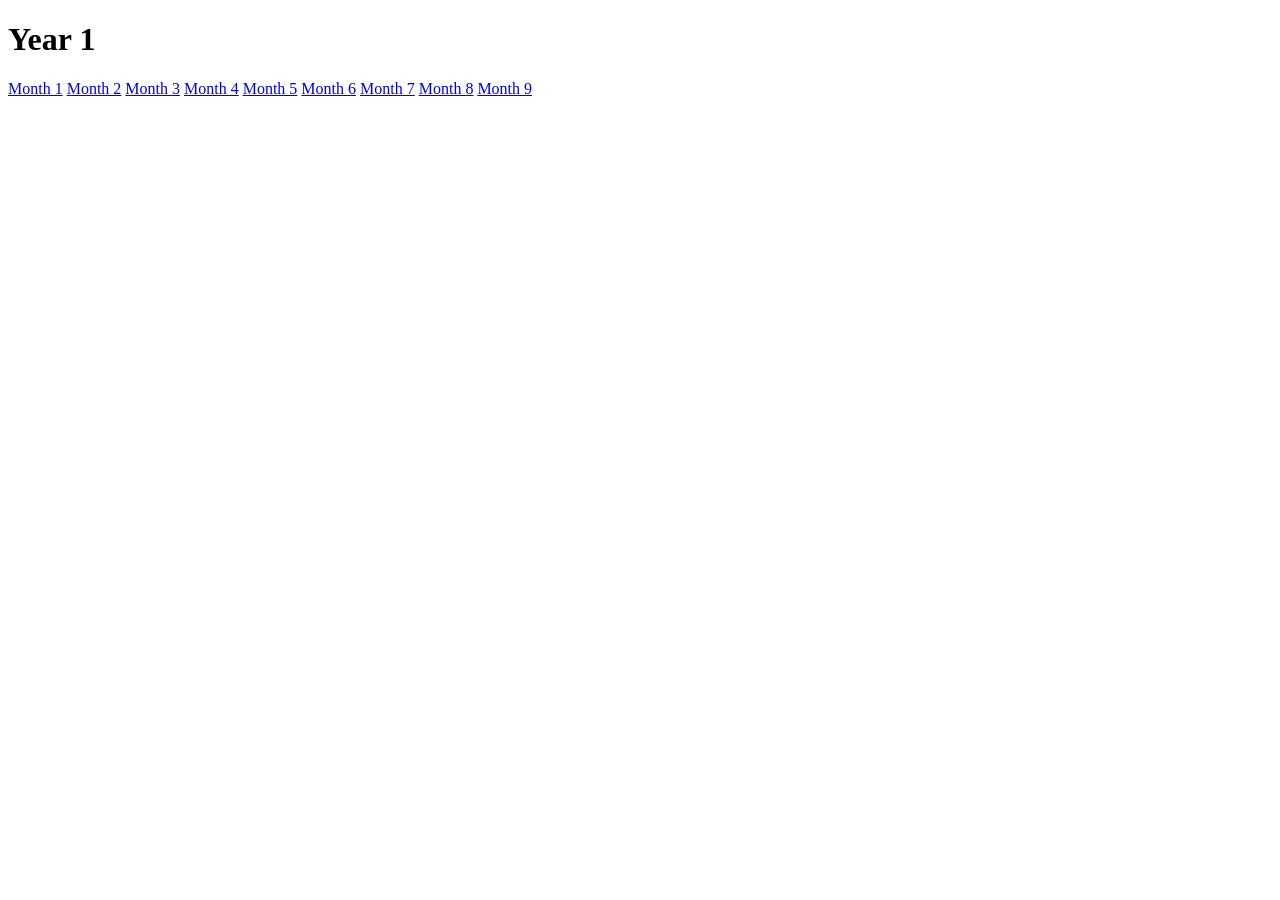
==== years/year1.html @ d81e0cf9 "Create year1.html" ====
<!DOCTYPE html>
<html>
<head>
  <title>Year 1</title>
  <link rel="stylesheet" href="style.css">
</head>

<body>

<header>
  <h1>Year 1</h1>
</header>

<div class="container">

  <a href="year1months/month1.html" class="card">Month 1</a>
  <a href="year1months/month2.html" class="card">Month 2</a>
  <a href="year1months/month3.html" class="card">Month 3</a>
  <a href="year1months/month4.html" class="card">Month 4</a>
  <a href="year1months/month5.html" class="card">Month 5</a>
  <a href="year1months/month6.html" class="card">Month 6</a>
  <a href="year1months/month7.html" class="card">Month 7</a>
  <a href="year1months/month8.html" class="card">Month 8</a>
  <a href="year1months/month9.html" class="card">Month 9</a>

</div>

</body>
</html>
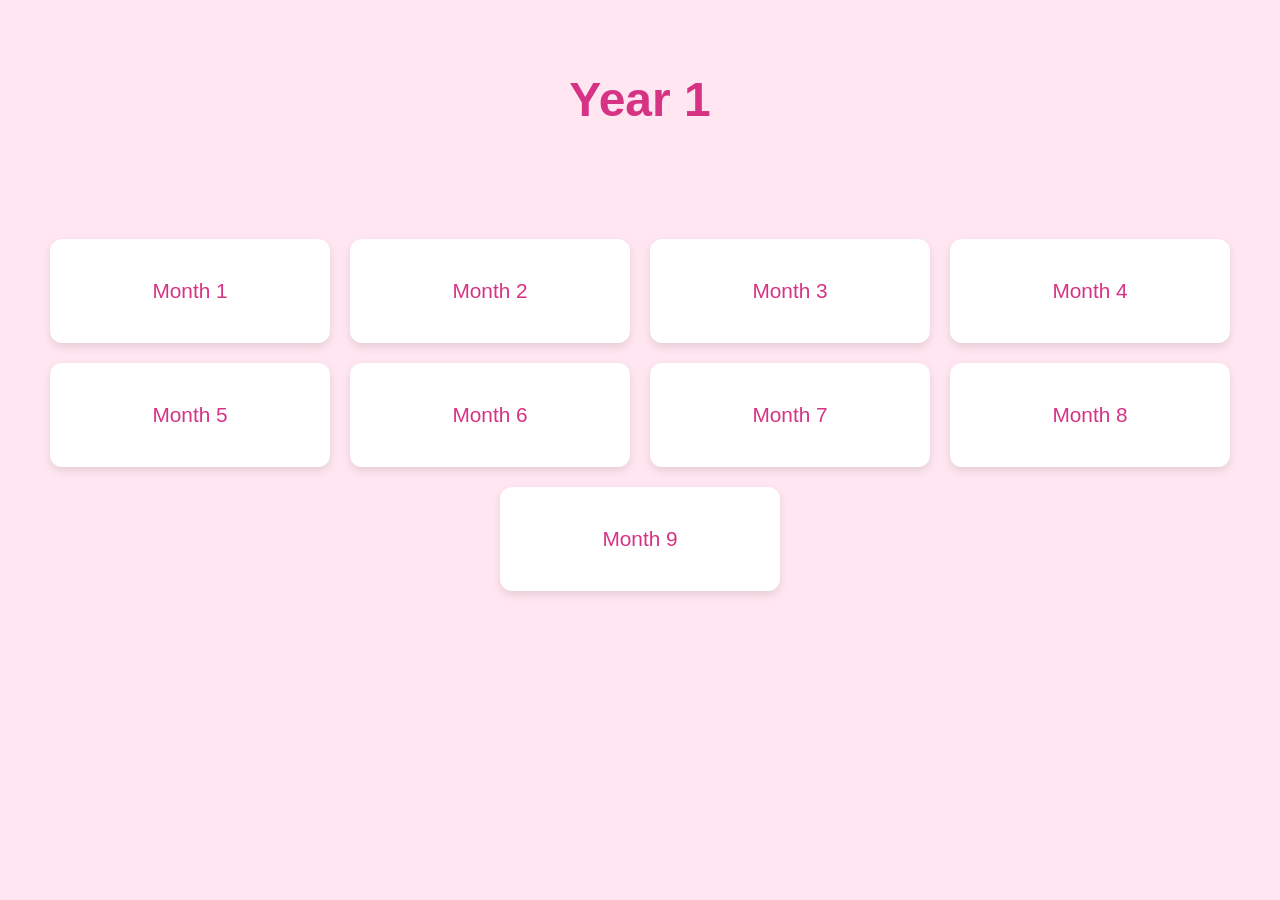
==== commit a4bf2ef6: "Update year1.html" ====
--- a/years/year1.html
+++ b/years/year1.html
@@ -2,7 +2,7 @@
 <html>
 <head>
   <title>Year 1</title>
-  <link rel="stylesheet" href="style.css">
+  <link rel="stylesheet" href="../style.css">
 </head>
 
 <body>
--- a/style.css
+++ b/style.css
@@ -0,0 +1,70 @@
+body {
+  margin: 0;
+  font-family: Arial, sans-serif;
+  background: #ffe6f0;
+  color: #444;
+  text-align: center;
+}
+
+header {
+  padding: 40px 20px;
+}
+
+h1 {
+  font-size: 3em;
+  color: #d63384;
+}
+
+.header-img {
+  width: 100%;
+  max-height: 350px;
+  object-fit: cover;
+  border-bottom: 4px solid white;
+}
+
+.container {
+  display: flex;
+  justify-content: center;
+  flex-wrap: wrap;
+  gap: 20px;
+  padding: 40px;
+}
+
+.card {
+  background: white;
+  border-radius: 12px;
+  padding: 40px;
+  width: 200px;
+  text-decoration: none;
+  color: #d63384;
+  font-size: 1.3em;
+  box-shadow: 0 4px 10px rgba(0,0,0,0.1);
+  transition: transform .15s;
+}
+
+.card:hover {
+  transform: scale(1.05);
+}
+
+.gallery {
+  display: grid;
+  grid-template-columns: repeat(auto-fit, minmax(220px, 1fr));
+  gap: 25px;
+  padding: 40px;
+}
+
+.photo {
+  background: white;
+  padding: 10px;
+  border-radius: 10px;
+}
+
+.photo img {
+  width: 100%;
+  border-radius: 6px;
+}
+
+.caption {
+  margin-top: 8px;
+  font-size: 0.9em;
+}
